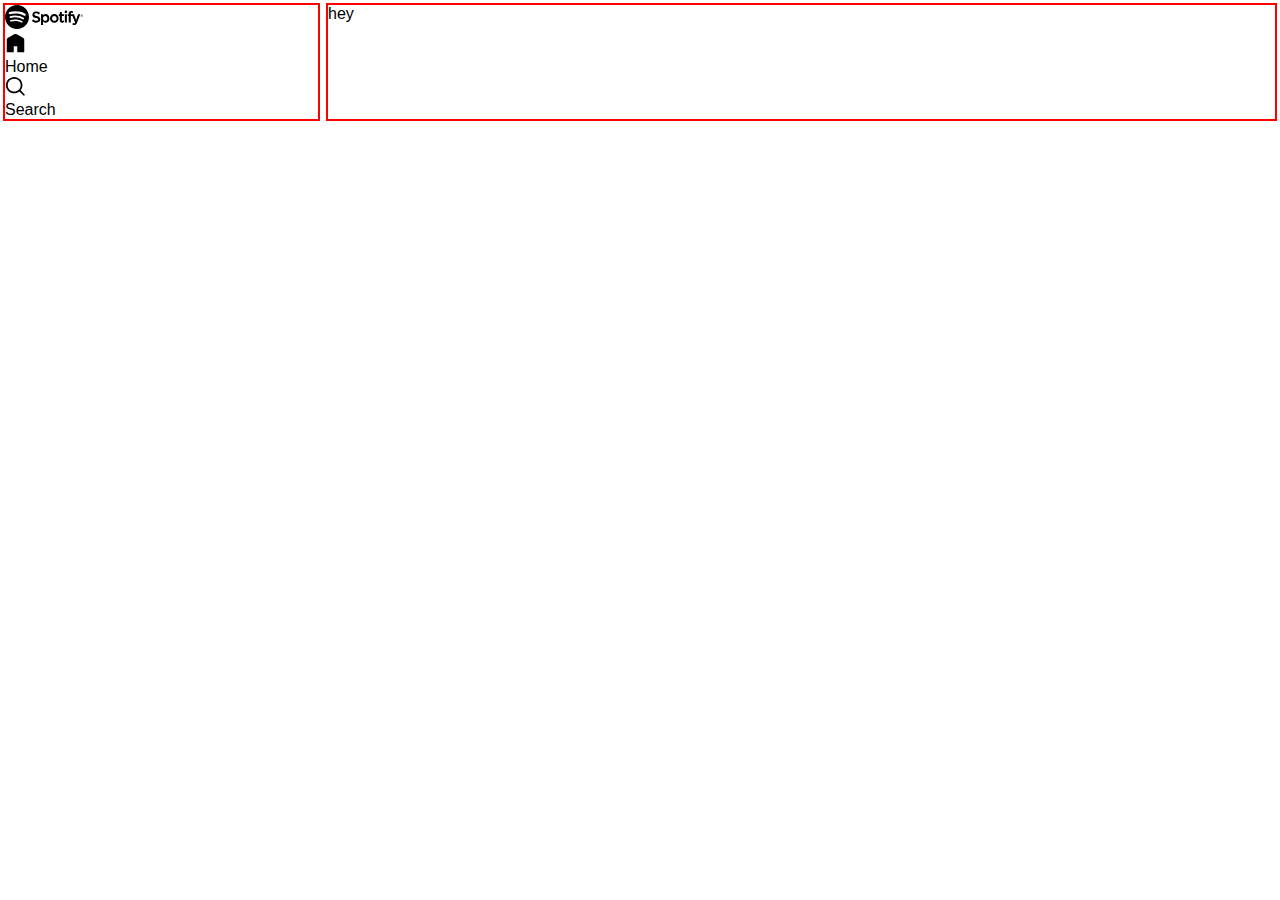
==== index.html @ c708c7d6 "first commit" ====
<!DOCTYPE html>
<html lang="en">
<head>
    <meta charset="UTF-8">
    <meta name="viewport" content="width=device-width, initial-scale=1.0">
    <title>Document</title>
    <link rel="stylesheet" href="style.css">
    <link rel="stylesheet" href="utility.css">
</head>
<body>
    <div class="container flex">
        <div class="left border">
           <div class="home">
            <div class="logo"><img src="assets/images/logo.svg" alt="logo"></div>
            <ul>
                <li><img src="assets/images/home.svg" alt="home">Home</li>
                <li><img src="assets/images/search.svg" alt="home">Search</li>
            </ul>
           </div>
        </div>
        <div class="right border">
            hey
        </div>
    </div>
</body>
</html>
---- style.css ----
* {
margin: 0;
padding: 0;
box-sizing: border-box;
font-family: sans-serif;
}
html, body {
height: 100%;
width: 100%;
}

.left{
    width: 25vw;
}
.right{
    width: 75vw;
}
.left ul li{
    list-style: decimal;
    width: 1.3rem;
}
---- utility.css ----
.border{
    border: 2px solid red;
    margin: 3px;
}

.flex{
    display: flex;
}

.justify-center{
    justify-content: center;
}
.items-center{
   align-items: center;
}
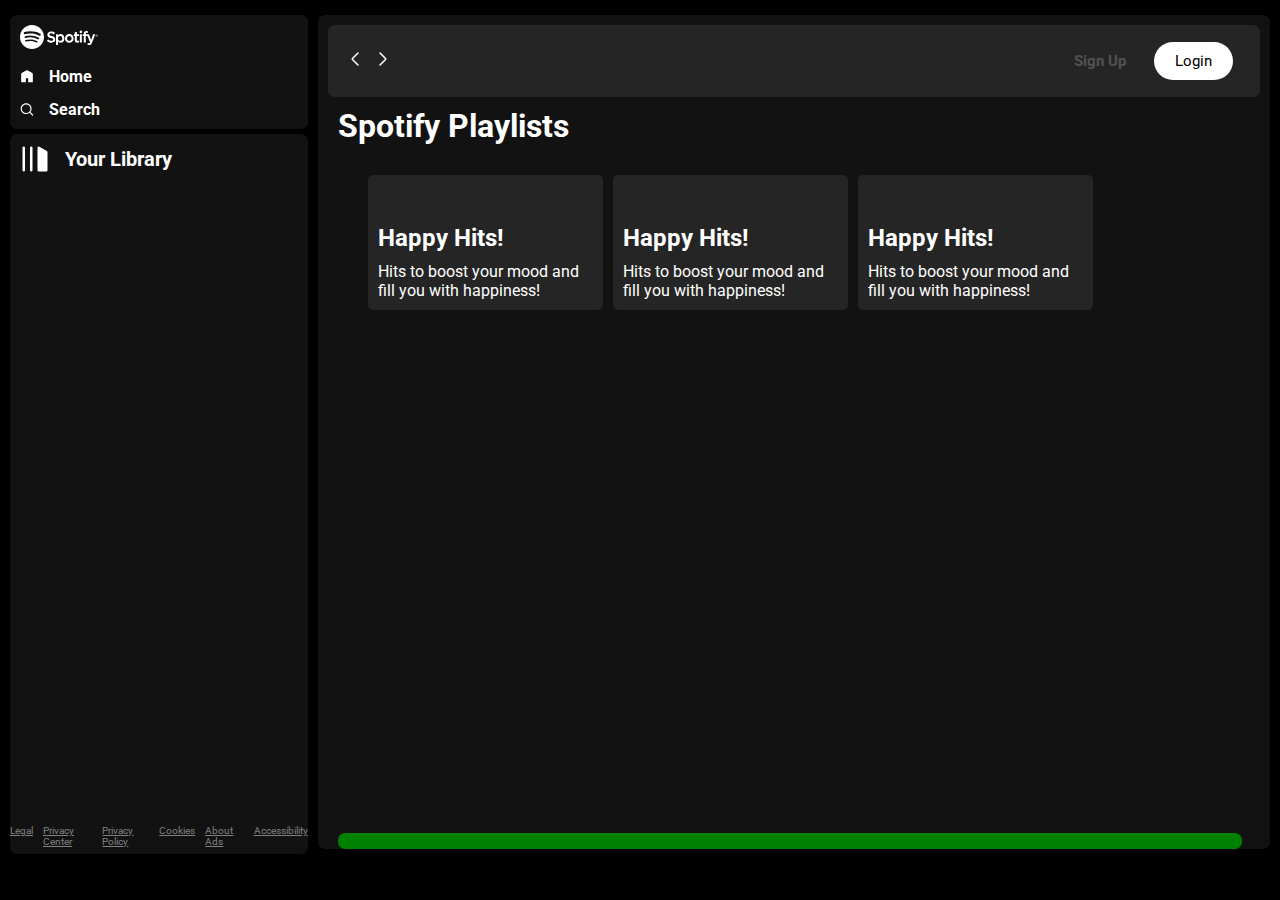
==== commit 104a9f81: "change" ====
--- a/index.html
+++ b/index.html
@@ -1,26 +1,107 @@
 <!DOCTYPE html>
 <html lang="en">
+
 <head>
     <meta charset="UTF-8">
     <meta name="viewport" content="width=device-width, initial-scale=1.0">
     <title>Document</title>
     <link rel="stylesheet" href="style.css">
     <link rel="stylesheet" href="utility.css">
+    <link
+    href="https://cdn.jsdelivr.net/npm/remixicon@4.5.0/fonts/remixicon.css"
+    rel="stylesheet"/>
 </head>
 <body>
-    <div class="container flex">
-        <div class="left border">
-           <div class="home">
-            <div class="logo"><img src="assets/images/logo.svg" alt="logo"></div>
-            <ul>
-                <li><img src="assets/images/home.svg" alt="home">Home</li>
-                <li><img src="assets/images/search.svg" alt="home">Search</li>
-            </ul>
-           </div>
-        </div>
-        <div class="right border">
-            hey
+    <div class="wrapper">
+        <div class="container flex bg-black">
+            <div class="left">
+                <div class="home rounded m-5 bg-grey">
+                    <div class="logo"><img class="invert" src="assets/images/logo.svg" alt="logo"></div>
+                    <ul>
+                        <li><img class="invert icon" src="assets/images/home.svg" alt="home-img">Home</li>
+                        <li><img class="invert icon" src="assets/images/search.svg" alt="search-img">Search</li>
+                    </ul>
+                </div>
+                <div class="library bg-grey rounded ">
+                    <div class="heading flex p-10">
+                        <img class="invert icon" src="assets/images/library.svg" alt="library-img">
+                        <h2>Your Library</h2>
+                    </div>
+                    <div class="footer">
+                        <div><a href=""><span>Legal</span></a></div>
+                        <div><a href=""><span>Privacy Center</span></a></div>
+                        <div><a href=""><span>Privacy Policy</span></a></div>
+                        <div><a href=""><span>Cookies</span></a></div>
+                        <div><a href=""><span>About Ads</span></a></div>
+                        <div><a href=""><span>Accessibility</span></a></div>
+                    </div>
+                </div>
+            </div>
+            <div class="right rounded bg-grey">
+                <div class="header rounded">
+                    <div class="nav">
+                        <svg  width="24" height="24" viewBox="0 0 24 24" fill="none" xmlns="http://www.w3.org/2000/svg">
+                            <path
+                                d="M15 6L9.70711 11.2929C9.37377 11.6262 9.20711 11.7929 9.20711 12C9.20711 12.2071 9.37377 12.3738 9.70711 12.7071L15 18"
+                                stroke="#ffffff" stroke-width="1.5" stroke-linecap="round" stroke-linejoin="round" />
+                        </svg>
+                        <svg  width="24" height="24" viewBox="0 0 24 24" fill="none" xmlns="http://www.w3.org/2000/svg">
+                            <path
+                                d="M9 18L14.2929 12.7071C14.6262 12.3738 14.7929 12.2071 14.7929 12C14.7929 11.7929 14.6262 11.6262 14.2929 11.2929L9 6"
+                                stroke="#ffffff" stroke-width="1.5" stroke-linecap="round" stroke-linejoin="round" />
+                        </svg>
+                    </div>
+                    <div class="buttons">
+                        <button class="signupbtn">Sign Up</button>
+                        <button class="loginbtn">Login</button>
+                    </div>
+                </div>
+                <div class="spotifyPlaylist ">
+                    <h1>Spotify Playlists</h1>
+                    <div class="cardcontainer">
+                        <div class="card">
+                            <div class="play">
+                                <div><i class="ri-play-large-fill"></i></div>
+                            </div>
+                            <img src="https://i.scdn.co/image/ab67616d0000b273aa9580e0f8c42cd511241f8d" alt="">
+                            <h2>Happy Hits!</h2>
+                            <p>Hits to boost your mood and fill you with happiness!</p>
+                        </div>
+                        <div class="card">
+                            <div class="play">
+                                <div><i class="ri-play-large-fill"></i></div>
+                            </div>
+                            <img src="https://i.scdn.co/image/ab67616d0000b273aa9580e0f8c42cd511241f8d" alt="">
+                            <h2>Happy Hits!</h2>
+                            <p>Hits to boost your mood and fill you with happiness!</p>
+                        </div>
+                        <div class="card">
+                            <div class="play">
+                                <div><i class="ri-play-large-fill"></i></div>
+                            </div>
+                            <img src="https://i.scdn.co/image/ab67616d0000b273aa9580e0f8c42cd511241f8d" alt="">
+                            <h2>Happy Hits!</h2>
+                            <p>Hits to boost your mood and fill you with happiness!</p>
+                        </div>
+        
+                  
+                </div>
+                <div class="playbar rounded">
+                    <div class="songinfo">
+
+                    </div>
+ <div class="songbuttons">
+     <i class="ri-skip-left-fill"></i>
+     <i class="ri-play-circle-fill"></i>
+     <i class="ri-skip-right-fill"></i>
+    </div>
+    <div class="songtime">
+        
+    </div>
+                </div>
+            </div>
         </div>
     </div>
+    <script src="script.js"></script>
 </body>
 </html>--- a/style.css
+++ b/style.css
@@ -1,21 +1,199 @@
+@import url("https://fonts.googleapis.com/css2?family=Roboto:ital,wght@0,100;0,300;0,400;0,500;0,700;0,900;1,100;1,300;1,400;1,500;1,700;1,900&display=swap");
+
 * {
-margin: 0;
-padding: 0;
-box-sizing: border-box;
-font-family: sans-serif;
-}
-html, body {
-height: 100%;
-width: 100%;
+  margin: 0;
+  padding: 0;
+  box-sizing: border-box;
+  font-family: "Roboto", serif;
 }
 
-.left{
-    width: 25vw;
+html,
+body {
+  height: 100%;
+  width: 100%;
+  background-color: black;
+  color: white;
 }
-.right{
-    width: 75vw;
+
+.left {
+  width: 25vw;
+  padding: 10px;
 }
-.left ul li{
-    list-style: decimal;
-    width: 1.3rem;
+
+.right {
+  width: 75vw;
+  padding: 10px;
+  margin: 15px 10px 15px 0;
+  position: relative;
 }
+
+.home {
+  padding: 10px;
+}
+
+.home ul li {
+  list-style: none;
+  width: 14px;
+  display: flex;
+  gap: 15px;
+  padding-top: 14px;
+  font-weight: bold;
+}
+
+
+.heading {
+  gap: 15px;
+  font-size: 13px;
+  padding: 23px 14px;
+  align-items: center;
+  width: 100%;
+  font-weight: bold;
+}
+
+.heading img {
+  width: 30px;
+}
+
+.library {
+  min-height: 80vh;
+  position: relative;
+}
+
+.footer {
+  display: flex;
+  font-size: 10px;
+  color: grey;
+  gap: 10px;
+  position: absolute;
+  bottom: 0;
+  padding: 7px 0;
+  width: 100%;
+  justify-content: center;
+}
+
+.footer a {
+  color: grey;
+  text-decoration: underline;
+
+}
+
+.header {
+  display: flex;
+  justify-content: space-between;
+  align-items: center;
+  background-color: #252525;
+  height: 8vh;
+}
+
+.header > * {
+  padding: 15px;
+}
+
+.spotifyPlaylist {
+  padding: 10px;
+}
+
+.cardcontainer {
+  margin: 30px;
+  display: flex;
+  gap: 10px;
+  flex-wrap: wrap;
+  overflow-y: scroll;
+  max-height: 70vh;
+}
+
+.card > * {
+  padding-top: 10px;
+}
+
+.spotifyPlaylist .card {
+  width: 235px;
+  padding: 10px;
+  border-radius: 5px;
+  background-color: #252525;
+  position: relative;
+
+}
+
+.spotifyPlaylist .card img {
+  width: 100%;
+  object-fit: contain;
+}
+
+.card .play div {
+  background-color: #1fdf64;
+  height: 40px;
+  width: 40px;
+  display: flex;
+  justify-content: center;
+  align-items: center;
+  position: absolute;
+  border-radius: 100%;
+  top: 310px;
+  right: 15px;
+  opacity: 0;
+  transition: all 0.5s ease-in-out;
+}
+
+.card:hover .play div {
+  opacity: 1;
+  top: 219px;
+}
+.card:hover{
+  cursor: pointer;
+}
+
+
+.play div i {
+  color: black;
+  font-size: 18px;
+}
+
+.buttons > *{
+  margin: 0 12px;
+  border: none;
+  outline: none;
+  font-size: 15px;
+  cursor: pointer;
+}
+
+.signupbtn{
+  background-color: #252525;  
+  color: rgb(82, 82, 82);
+  font-weight: bold;
+}
+
+.signupbtn:hover{
+ font-size: 17px;
+  color: white;
+}
+
+.loginbtn{
+  background-color: white;
+  border-radius: 21px;
+  font-weight: normal;
+  color: black;
+  width: 79px;
+  padding: 10px;
+}
+
+.loginbtn:hover{
+  font-weight: bold ;
+ font-size: 17px;
+}
+
+
+.playbar{
+  position: absolute;
+  bottom: 0;
+  background-color: green;
+  width: 95%;
+  padding: 8px;
+}
+.songbuttons{
+  display: flex;
+  justify-content: center;
+  align-items: center;
+  font-size: 30px;
+  gap: 16px
+}--- a/utility.css
+++ b/utility.css
@@ -14,3 +14,60 @@
 .items-center{
    align-items: center;
 }
+.bg-black{
+    background-color: black;
+    color: white;
+}
+
+.invert{
+    filter: invert(1);
+}
+
+.bg-grey{
+    background-color: #121212;
+}
+
+.rounded{
+    border-radius: 7px;
+}
+
+.m-5{
+    margin: 5px 0;
+}
+
+.p-10{
+    padding: 10px;
+}
+
+
+.border{
+    border: 2px solid red;
+}
+
+
+/* Custom dark-themed scrollbar */
+::-webkit-scrollbar {
+    width: 12px; /* Width of the scrollbar */
+  }
+  
+  ::-webkit-scrollbar-track {
+    background: #1a1a1a; /* Dark background for the track */
+    border-radius: 10px; /* Rounded corners */
+  }
+  
+  ::-webkit-scrollbar-thumb {
+    background: #444444; /* Gray color for the thumb */
+    border-radius: 10px; /* Rounded corners for the thumb */
+    border: 3px solid #1a1a1a; /* Creates padding effect with track */
+  }
+  
+  ::-webkit-scrollbar-thumb:hover {
+    background: #666666; /* Lighter gray on hover for better visibility */
+  }
+  
+  /* Firefox customization */
+  * {
+    scrollbar-width: thin; /* Makes the scrollbar thinner */
+    scrollbar-color: #444444 #1a1a1a; /* Thumb color and track color */
+  }
+  